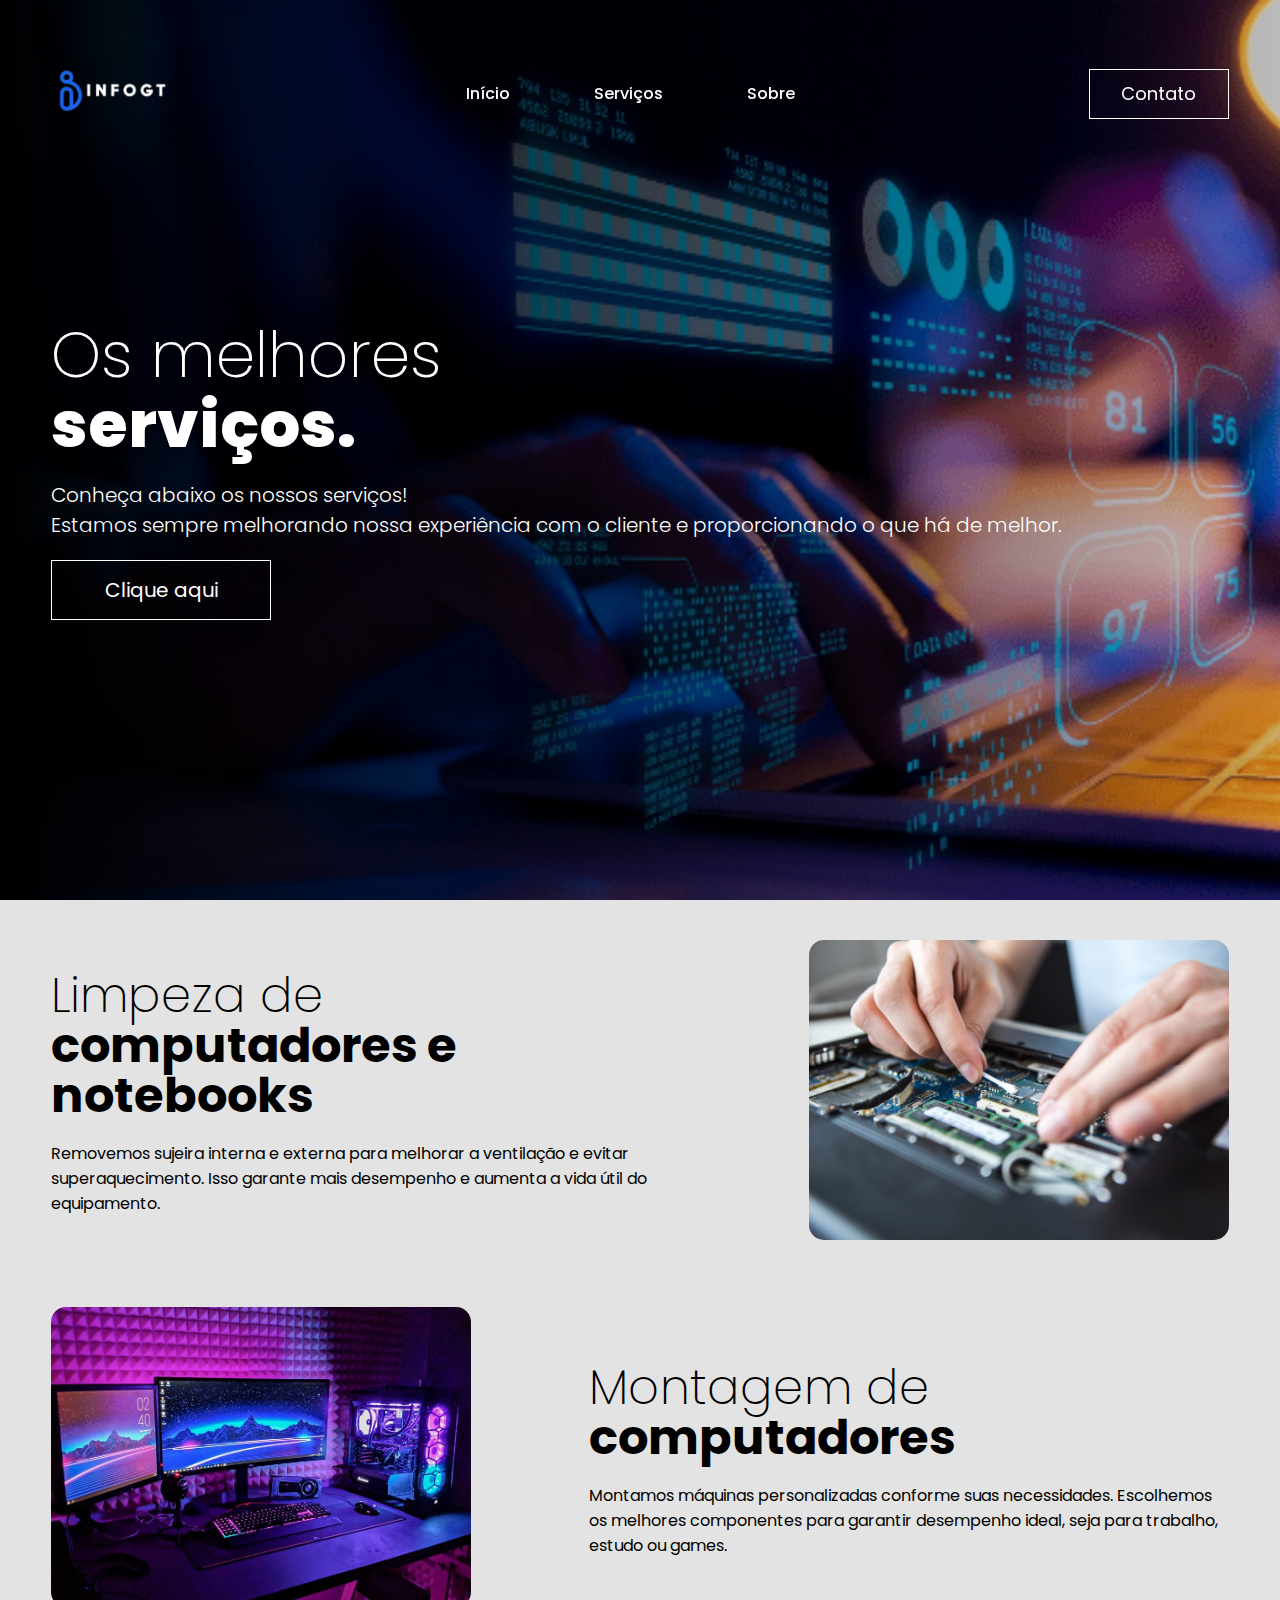
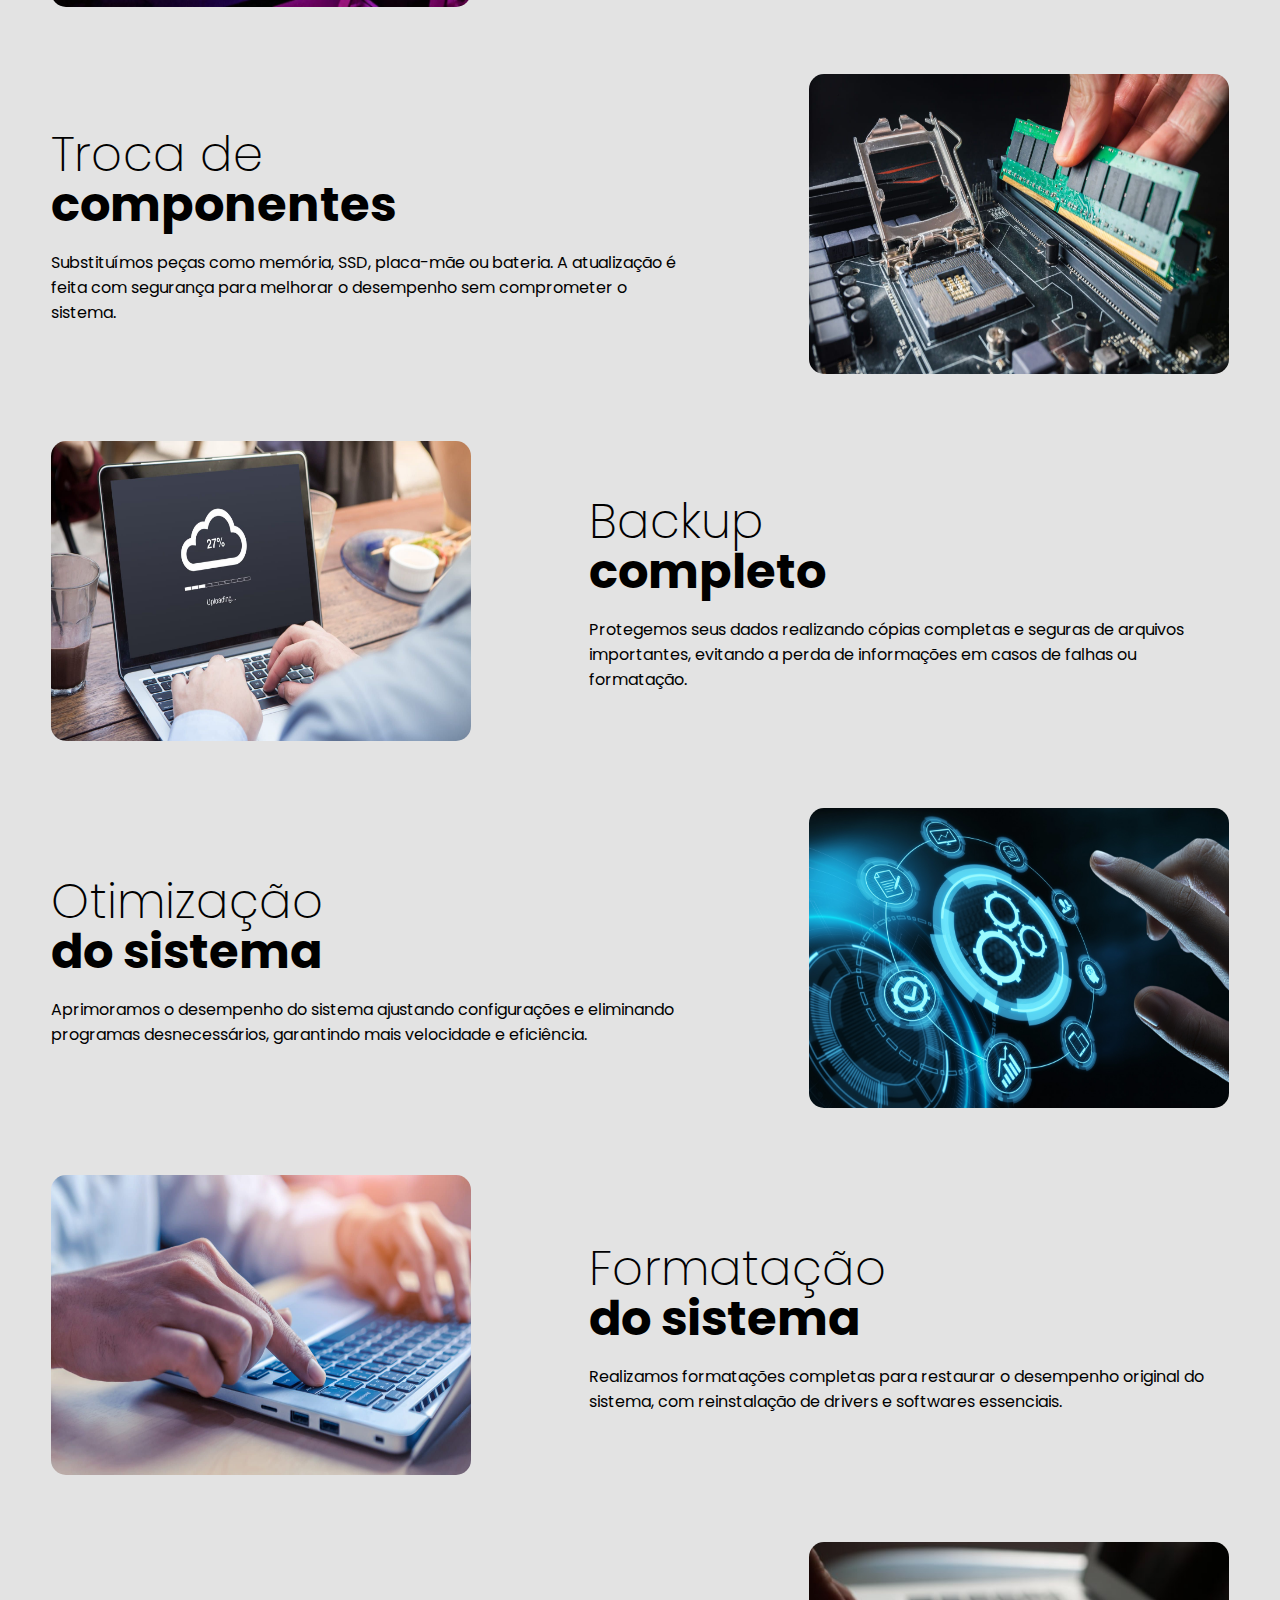
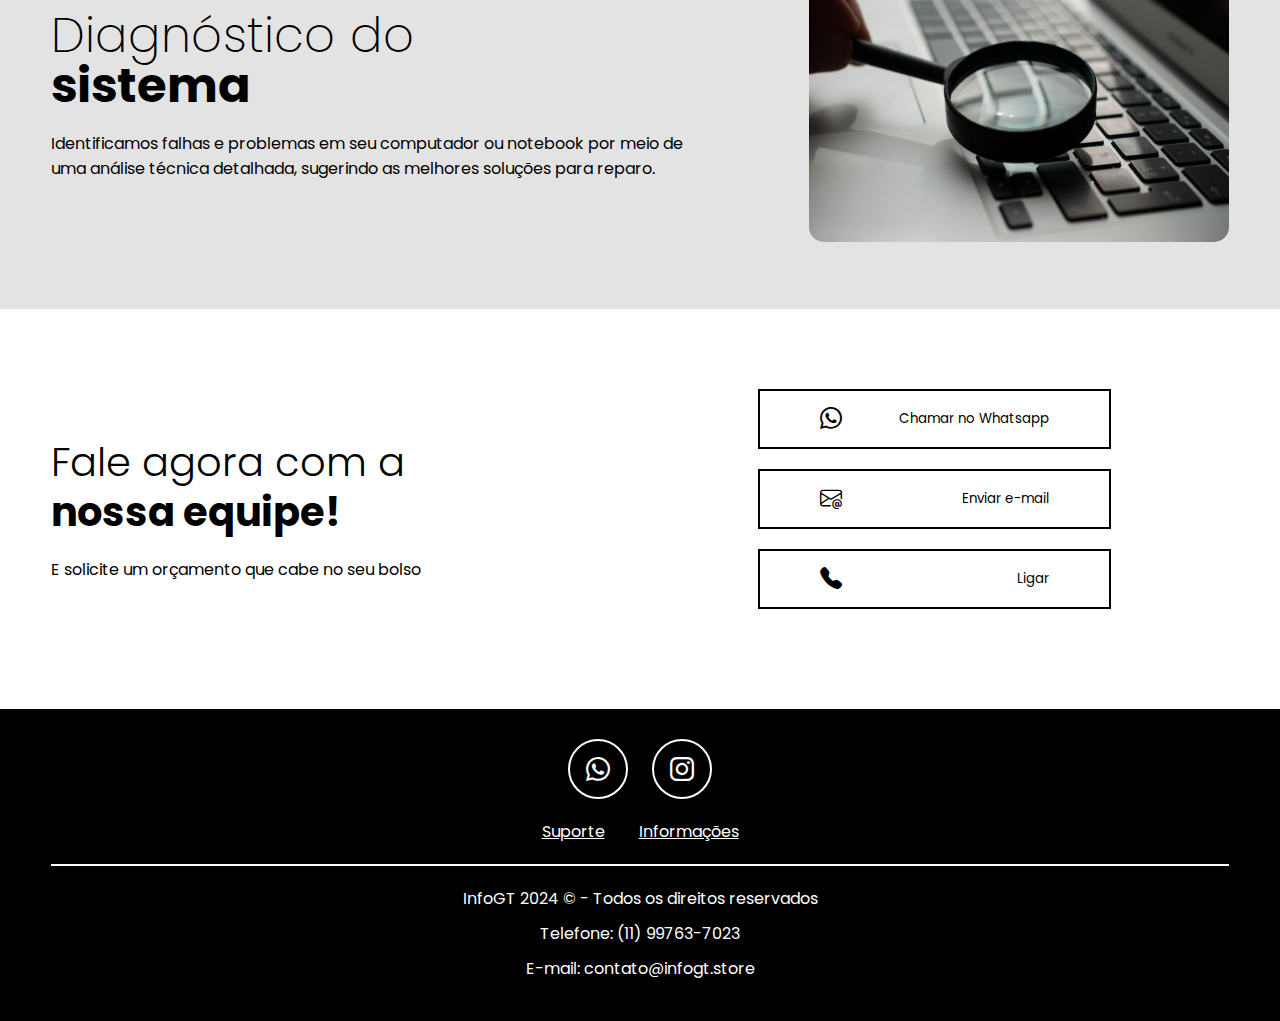
==== servicos.html @ 22f3e5d9 "first commit" ====
<!DOCTYPE html>
<html lang="pt-br">
  <head>
    <meta charset="UTF-8" />
    <meta name="viewport" content="width=device-width, initial-scale=1.0" />
    <title>InfoGT - Seu Computador, Nosso Compromisso!</title>
    <!-- SVG Topo Site -->
    <link
      rel="shortcut icon"
      href="./logos/logo_solo_azul_fundo_transparente.png"
      type="image/x-icon"
    />
    <!-- Link CSS -->
    <link rel="stylesheet" href="./css/responsive.css" media="screen" />
    <link rel="stylesheet" href="./css/style.css" />
    <link rel="stylesheet" href="./css/servicos.css" />
    <!-- Google Fonts -->
    <link rel="preconnect" href="https://fonts.googleapis.com" />
    <link rel="preconnect" href="https://fonts.gstatic.com" crossorigin />
    <link
      href="https://fonts.googleapis.com/css2?family=Poppins:ital,wght@0,100;0,200;0,300;0,400;0,500;0,600;0,700;0,800;0,900;1,100;1,200;1,300;1,400;1,500;1,600;1,700;1,800;1,900&display=swap"
      rel="stylesheet"
    />
    <!-- Bootstrap Icons -->
    <link
      rel="stylesheet"
      href="https://cdn.jsdelivr.net/npm/bootstrap-icons@1.11.3/font/bootstrap-icons.min.css"
    />
  </head>
  <body>
    <header id="header">
      <div class="interface">
        <section class="logo">
          <a href="./index.html" class="logo-branca"
            ><img src="./logos/header_1_logo.png" alt=""
          /></a>
          <a href="./index.html" class="logo-preta"
            ><img src="./logos/header_2_logo.png" alt=""
          /></a>
        </section>

        <section class="menu-desktop">
          <nav>
            <ul>
              <li><a href="./index.html">Início</a></li>
              <li><a href="./servicos.html">Serviços</a></li>
              <li><a href="./sobre.html">Sobre</a></li>
            </ul>
          </nav>
        </section>

        <section class="btn-contato">
          <a
            href="https://api.whatsapp.com/send?phone=+5511997637023&text=Olá, gostaria de fazer um orçamento"
            target="_blank"
          >
            <button>Contato</button>
          </a>
        </section>
        <div class="btn-menu-mob" id="btn-menu-mob">
          <div class="line-menumob-1"></div>
          <div class="line-menumob-2"></div>
        </div>

        <section class="menu-mobile" id="menu-mobile">
          <nav>
            <ul>
              <li><a href="./index.html">Início</a></li>
              <li><a href="./servicos.html">Serviços</a></li>
              <li><a href="./sobre.html">Sobre</a></li>
            </ul>
          </nav>
        </section>
      </div>
    </header>
    <main>
      <section class="hero-site">
        <style>
          section.hero-site {
            height: 100vh;
            background-image: url(./img/hero_tech.png);
            background-repeat: no-repeat;
            background-size: cover;
            position: relative;
            color: #fff;
          }
        </style>
        <div class="interface">
          <div class="txt-hero">
            <h1>Os melhores <span>serviços.</span></h1>
            <p>
              Conheça abaixo os nossos serviços!
              <span
                >Estamos sempre melhorando nossa experiência com o cliente e
                proporcionando o que há de melhor.</span
              >
            </p>
            <a href="#secao" id="secao">
              <button class="">Clique aqui</button>
            </a>
          </div>
        </div>
      </section>

      <section class="vantagens">
        <div class="interface">
          <article class="itens-container">
            <div class="txt-itens">
              <h3><span>Limpeza de</span><br />computadores e notebooks</h3>
              <p>
                Removemos sujeira interna e externa para melhorar a ventilação e
                evitar superaquecimento. Isso garante mais desempenho e aumenta
                a vida útil do equipamento.
              </p>
            </div>
            <div class="img-itens">
              <img
                src="./img-servicos/limpeza.jpg"
                alt="Logotipo de Informática"
              />
            </div>
          </article>
          <article class="itens-container">
            <div class="img-itens item-1">
              <img
                src="./img-servicos/montagem.jpg"
                alt="Logotipo de Informática"
              />
            </div>
            <div class="txt-itens item-2">
              <h3>
                <span>Montagem de</span><br />
                computadores
              </h3>
              <p>
                Montamos máquinas personalizadas conforme suas necessidades.
                Escolhemos os melhores componentes para garantir desempenho
                ideal, seja para trabalho, estudo ou games.
              </p>
            </div>
          </article>
          <article class="itens-container">
            <div class="txt-itens">
              <h3><span>Troca de</span><br />componentes</h3>
              <p>
                Substituímos peças como memória, SSD, placa-mãe ou bateria. A
                atualização é feita com segurança para melhorar o desempenho sem
                comprometer o sistema.
              </p>
            </div>
            <div class="img-itens">
              <img
                src="./img-servicos/troca.jpg"
                alt="Logotipo de Informática"
              />
            </div>
          </article>
          <article class="itens-container">
            <div class="img-itens item-1">
              <img
                src="./img-servicos/backup.jpg"
                alt="Logotipo de Informática"
              />
            </div>
            <div class="txt-itens item-2">
              <h3>
                <span>Backup</span><br />
                completo
              </h3>
              <p>
                Protegemos seus dados realizando cópias completas e seguras de
                arquivos importantes, evitando a perda de informações em casos
                de falhas ou formatação.
              </p>
            </div>
          </article>
          <article class="itens-container">
            <div class="txt-itens">
              <h3><span>Otimização</span><br />do sistema</h3>
              <p>
                Aprimoramos o desempenho do sistema ajustando configurações e
                eliminando programas desnecessários, garantindo mais velocidade
                e eficiência.
              </p>
            </div>
            <div class="img-itens">
              <img
                src="./img-servicos/otimizacao.jpg"
                alt="Logotipo de Informática"
              />
            </div>
          </article>
          <article class="itens-container">
            <div class="img-itens item-1">
              <img
                src="./img-servicos/formatacao.jpg"
                alt="Logotipo de Informática"
              />
            </div>
            <div class="txt-itens item-2">
              <h3>
                <span>Formatação</span><br />
                do sistema
              </h3>
              <p>
                Realizamos formatações completas para restaurar o desempenho
                original do sistema, com reinstalação de drivers e softwares
                essenciais.
              </p>
            </div>
          </article>
          <article class="itens-container">
            <div class="txt-itens">
              <h3><span>Diagnóstico do</span> <br />sistema</h3>
              <p>
                Identificamos falhas e problemas em seu computador ou notebook
                por meio de uma análise técnica detalhada, sugerindo as melhores
                soluções para reparo.
              </p>
            </div>
            <div class="img-itens">
              <img
                src="./img-servicos/diagnostico.jpg"
                alt="Logotipo de Informática"
              />
            </div>
          </article>
        </div>
      </section>

      <section class="contato">
        <div class="interface">
          <article class="txt-contato">
            <h3>Fale agora com a <span>nossa equipe!</span></h3>
            <p>E solicite um orçamento que cabe no seu bolso</p>
          </article>

          <article class="icons-contato">
            <a
              href="https://api.whatsapp.com/send?phone=+5511997637023&text=Olá, gostaria de fazer um orçamento"
              target="_blank"
            >
              <button>
                <i class="bi bi-whatsapp"></i>
                <p>Chamar no Whatsapp</p>
              </button>
            </a>
            <a
              href="mailto:contato@infogt.store?subject=Orçamento&body=Gostaria%20de%20realizar%20um%20orçamento,%20pode%20me%20ajudar?"
            >
              <button>
                <i class="bi bi-envelope-at"></i>
                <p>Enviar e-mail</p>
              </button>
            </a>
            <a href="tel:+5511997637023">
              <button>
                <i class="bi bi-telephone-fill"></i>
                <p>Ligar</p>
              </button>
            </a>
          </article>
        </div>
      </section>
    </main>
    <footer>
      <div class="interface">
        <section class="top-footer">
          <a
            href="https://api.whatsapp.com/send?phone=+5511997637023&text=Olá, gostaria de fazer um orçamento"
            target="_blank"
            ><button><i class="bi bi-whatsapp"></i></button
          ></a>
          <a href="https://www.instagram.com/reparoinfo.gt/" target="_blank"
            ><button><i class="bi bi-instagram"></i></button
          ></a>
        </section>

        <section class="middle-footer">
          <a href="#">Suporte</a>
          <a href="#">Informações</a>
        </section>

        <section class="bottom-footer">
          <p>InfoGT 2024 &copy; - Todos os direitos reservados</p>
          <p>Telefone: (11) 99763-7023</p>
          <p>E-mail: contato@infogt.store</p>
        </section>
      </div>
    </footer>
    <script src="./js/script.js"></script>
    <script src="./js/btn-menu-mob.js"></script>
  </body>
</html>
---- css/responsive.css ----
/* Responsivo da Header */
@media screen and (max-width: 900px) {
  header .menu-desktop,
  header .btn-contato {
    display: none;
  }
}

/* Responsivo da Hero */
@media screen and (max-width: 899px) {
  .hero-site .txt-hero h1 {
    font-size: 1em;
    line-height: 45px;
  }

  .hero-site .txt-hero p {
    font-size: 14px;
  }

  .hero-site .txt-hero p span {
    display: inline;
  }

  .hero-site button {
    font-size: 18px;
  }

  /* Responsivo das Vantagens */

  .vantagens .itens-container {
    flex-direction: column;
  }

  .vantagens .itens-container .img-itens img {
    width: 100%;
    border-radius: 15px;
  }

  .vantagens .itens-container .txt-itens p {
    margin-bottom: 20px;
  }

  .vantagens .itens-container .item-1 {
    order: 1;
  }

  .vantagens .itens-container .item-2 {
    order: 0;
  }

  /* Responsivo Contato */

  .txt-contato,
  .icons-contato {
    display: block;
    width: 100%;
  }

  .contato .txt-contato h3 {
    font-size: 2em;
    line-height: 40px;
  }

  .contato .icons-contato button {
    width: 100%;
  }

  .contato .icons-contato i {
    align-items: center;
  }

  .contato .txt-contato p {
    margin-bottom: 20px;
  }

  /* Responsivo Seção Serviços */

  .servicos h3 {
    font-size: 2.2em;
    line-height: 40px;
  }

  .servicos p {
    margin: 20px 0px;
    font-size: 16px;
  }

  /* Responsivo Como-Funciona */

  .txt-funciona,
  .instrucoes {
    display: block;
    width: 100%;
  }

  .como-funciona .txt-funciona {
    position: static;
  }

  .como-funciona .txt-funciona h3 {
    font-size: 3em;
    line-height: 50px;
  }

  .instrucoes .instru-box {
    flex-direction: column;
    text-align: center;
  }

  /* Responsivo do Footer */

  footer .middle-footer a {
    color: #fff;
    margin: 15px 0;
    display: block;
  }

  footer .bottom-footer p {
    color: #fff;
    margin-top: 10px;
    font-size: 14px;
  }
}
---- css/style.css ----
/* Seletor Universal */
* {
  margin: 0;
  padding: 0;
  box-sizing: border-box;
  font-family: "Poppins", sans-serif;
}

body {
  background-color: #e3e3e3;
}

.interface {
  max-width: 1280px;
  margin: 0 auto;
  padding: 0 4%;
}

header .btn-contato button,
.hero-site button,
.servicos button {
  font-size: 18px;
  background-color: transparent;
  border: 1px solid white;
  color: white;
  cursor: pointer;
  transition: 0.5s;
}

header .btn-contato button:hover,
.hero-site button:hover,
.servicos button:hover {
  background-color: rgb(255, 255, 255);
  color: rgb(0, 0, 0);
}
/* Estilo do Header */

header {
  width: 100%;
  padding: 30px 0px;
  position: fixed;
  top: 0;
  left: 0;
  transition: 0.5s;
  z-index: 5;
}

header .interface {
  display: flex;
  justify-content: space-between;
  align-items: center;
}

header .logo .logo-branca img {
  width: 120px;
  text-decoration: none;
}

header .logo .logo-preta img {
  width: 120px;
  text-decoration: none;
}

/* Estilo Menu Dinâmico */

header .logo .logo-preta img {
  display: none;
}

header.rolar {
  background-color: #ffffff;
  padding: 5px;
  height: 19%;
  box-shadow: 0 0 8px #000000a9;
}

header.rolar .menu-desktop nav ul li a {
  color: #000;
}

header.rolar .btn-contato button {
  border: 1px solid #000;
  color: #000;
}

header.rolar .btn-contato button:hover {
  background-color: #000000;
  color: #fff;
}

header.rolar .logo .logo-branca img {
  display: none;
}

header.rolar .logo .logo-preta img {
  display: block;
}

/* FimEstilo Menu Dinâmico */

header .menu-desktop nav ul {
  list-style-type: none;
}

header .menu-desktop nav ul li {
  display: inline-block;
  margin: 0px 40px;
  font-weight: 500;
}

header .menu-desktop nav ul li a {
  color: white;
  text-decoration: none;
  display: inline-block;
  transition: 0.2s;
}

.menu-desktop nav a:hover {
  transform: scale(1.7);
}

header .btn-contato button {
  width: 140px;
  height: 50px;
}

/* Estilo do Botão Mobile */

header .btn-menu-mob {
  display: none;
  position: relative;
  z-index: 4;
}

header .btn-menu-mob div {
  background-color: #fff;
  height: 3px;
  margin: 10px 0;
  transition: 0.1s;
}

header .btn-menu-mob .line-menumob-1 {
  width: 30px;
}

header .btn-menu-mob .line-menumob-2 {
  width: 20px;
}

header.rolar .btn-menu-mob div {
  background-color: #000;
}

header .btn-menu-mob .line-menumob-1.ativo1 {
  transform: rotate(45deg) translate(30%);
}

header .btn-menu-mob .line-menumob-2.ativo2 {
  transform: rotate(-45deg) translate(30%);
  width: 30px;
}

/* Estilo Menu Mobile */

header .menu-mobile {
  width: 0;
  height: 0;
  border-color: #000;
  position: absolute;
  top: 0;
  right: 0;

  display: flex;
  align-items: center;
  justify-content: center;
  text-align: center;

  overflow: hidden;
  transition: 0.2s;
}

.header .menu-mobile.abrir {
  width: 100%;
  height: 100vh;
}

header .menu-mobile nav {
  width: 100%;
}

header .menu-mobile nav ul {
  list-style-type: none;
}

header .menu-mobile nav a {
  font-size: 24px;
  text-decoration: none;
  color: #fff;
  padding: 20px 0;
  display: block;
  transition: 0.2s;
}

header .menu-mobile nav a:hover {
  background-color: #fff;
  color: #000;
  box-shadow: 0 0 20px #fff;
}

/* Estilo do Hero */

section.hero-site {
  height: 100vh;
  background-image: url(../img/setup2.png);
  background-repeat: no-repeat;
  background-size: cover;
  position: relative;
  color: #fff;
}

.hero-site .interface {
  display: flex;
  align-items: center;
  height: 100%;
}

.hero-site .txt-hero h1 {
  margin-top: 40px;
  font-size: 4em;
  line-height: 70px;
  font-weight: 200;
  z-index: 1;
}

.hero-site .txt-hero h1 span {
  display: block;
  font-weight: 800;
}

.hero-site .txt-hero p {
  font-size: 20px;
  font-weight: 300;
  margin: 20px 0px;
}

.hero-site .txt-hero p span {
  display: block;
}

.hero-site button {
  width: 220px;
  height: 60px;
  font-size: 20px;
}

/* Estilo das Vantagens */

section .vantagens {
  padding: 80px 0px;
}

.vantagens .itens-container {
  display: flex;
  align-items: center;
  justify-content: space-between;
  gap: 10%;
  margin-bottom: 60px;
  margin-top: 40px;
}

.vantagens .itens-container .img-itens img {
  width: 420px;
  height: 300px;
  border-radius: 15px;
}

.vantagens .itens-container .txt-itens h3 {
  font-size: 3em;
  line-height: 50px;
  margin-bottom: 20px;
}

.itens-container .txt-itens h3 span {
  font-weight: 200;
}

/* Estilo dos botões de contato */

section.contato {
  background-color: white;
  width: 100%;
  padding: 80px 0px;
}

.txt-contato,
.icons-contato {
  display: inline-block;
  width: 50%;
  margin-right: -4px;
  vertical-align: middle;
}

.contato .txt-contato h3 {
  font-size: 2.5em;
  line-height: 50px;
  font-weight: 300;
  margin-bottom: 20px;
}

.contato .txt-contato h3 span {
  display: block;
  font-weight: 700;
}

.contato .icons-contato a {
  text-decoration: none;
}

.contato .icons-contato button {
  display: flex;
  align-items: center;
  justify-content: space-between;
  padding: 0 60px;
  width: 60%;
  height: 60px;
  margin: 0px auto 20px auto;
  background-color: transparent;
  border: 2px solid black;
  cursor: pointer;
  transition: 0.5s;
}

.contato .icons-contato button i {
  font-size: 22px;
}

.contato .icons-contato button:hover {
  background-color: black;
}
.contato .icons-contato button:hover i,
.contato .icons-contato button:hover p {
  color: #fff;
}

/* Estilo da Seção Serviços */

section.servicos {
  height: 600px;
  background-image: url(../img/montagem_servicos.jpg);
  background-position: center;
  background-size: cover;
  background-repeat: no-repeat;
  position: relative;
  color: #fff;
  text-align: center;
  background-attachment: fixed;
}

.servicos > .overlay {
  position: absolute;
  top: 0;
  left: 0;
  background-color: rgba(0, 0, 0, 0.671);
  width: 100%;
  height: 100%;
  z-index: 1;
}

.servicos > .interface {
  display: flex;
  align-items: center;
  justify-content: center;
  flex-direction: column;
  height: 100%;
  z-index: 2;
  position: relative;
}

.servicos h3 {
  font-size: 3em;
  line-height: 50px;
  font-weight: 200;
}

.servicos h3 span {
  display: block;
  font-weight: 600;
}

.servicos p {
  margin: 20px 0px;
  font-size: 20px;
  font-weight: 300;
}

.servicos button {
  width: 220px;
  height: 60px;
}

/* Estilo Seção Como Funciona */

section.como-funciona {
  padding: 80px 0px;
}

.txt-funciona,
.instrucoes {
  display: inline-block;
  width: 50%;
  margin-right: -4px;
  vertical-align: top;
}

.como-funciona .txt-funciona {
  position: sticky;
  top: 50%;
  padding-bottom: 30px;
}

.como-funciona .txt-funciona h3 {
  font-size: 4em;
  line-height: 60px;
  font-weight: 300;
}

.como-funciona .txt-funciona h3 span {
  display: block;
  font-weight: 700;
}

.instrucoes .instru-box {
  display: flex;
  align-items: center;
  gap: 20px;
  margin-bottom: 40px;
  border: 2px solid #000;
  padding: 25px;
}

.instrucoes .instru-box img {
  max-width: 100px;
}

.instrucoes .instru-box h4 {
  font-size: 1.5em;
  font-weight: 800;
}

.instrucoes .instru-box h4 span {
  font-weight: 300;
}

.instrucoes .instru-box p {
  line-height: 20px;
}

/* Estilo do Footer */

footer {
  background-color: #000;
  text-align: center;
  padding: 30px 0;
  width: 100%;
}

footer .top-footer button {
  width: 60px;
  height: 60px;
  border-radius: 50%;
  border: 2px solid #fff;
  background-color: transparent;
  color: #fff;
  font-size: 24px;
  cursor: pointer;
  margin: 0 10px;
  transition: 0.5s;
}

footer .top-footer button:hover {
  background-color: #ffffff;
  color: #000000;
}

footer .middle-footer {
  margin: 20px 0;
}

footer .middle-footer a {
  color: #fff;
  margin: 0 15px;
}

footer .bottom-footer {
  border-top: 2px solid #fff;
  padding: 10px;
}

footer .bottom-footer p {
  color: #fff;
  margin-top: 10px;
}
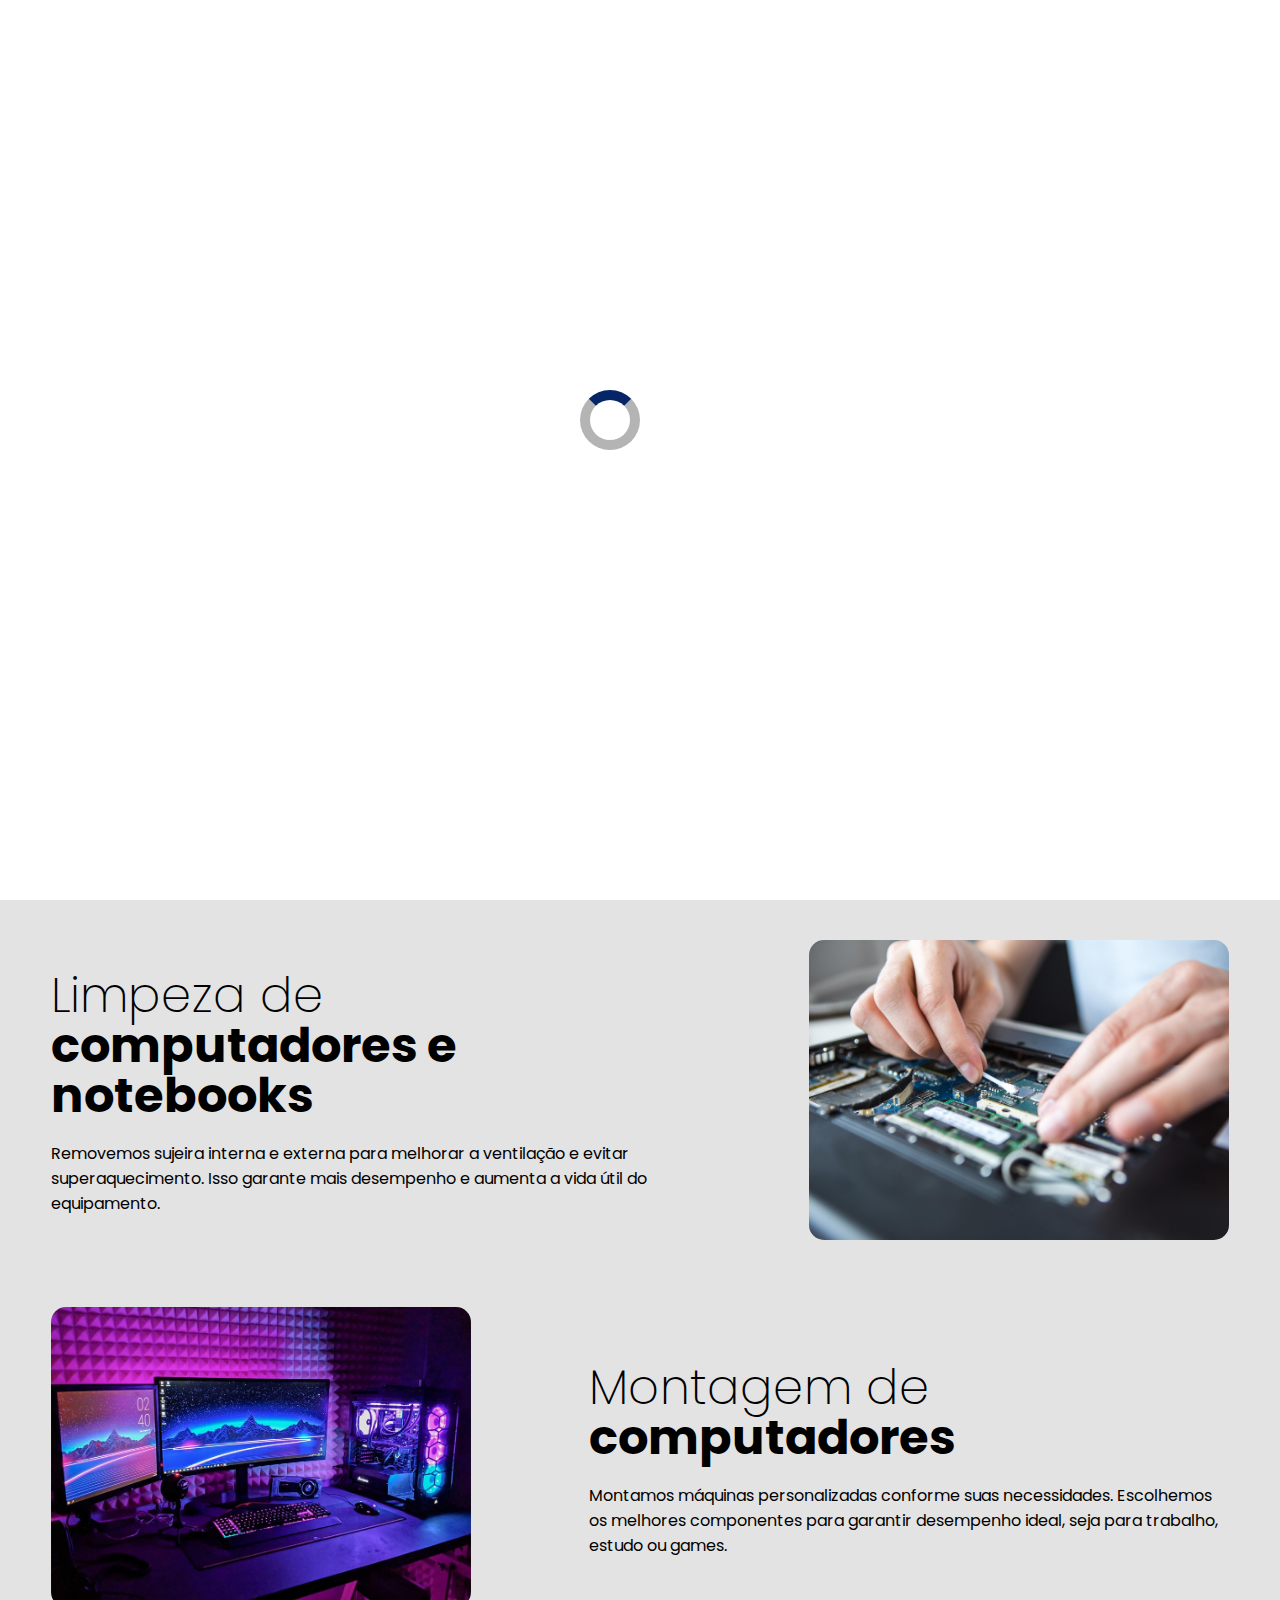
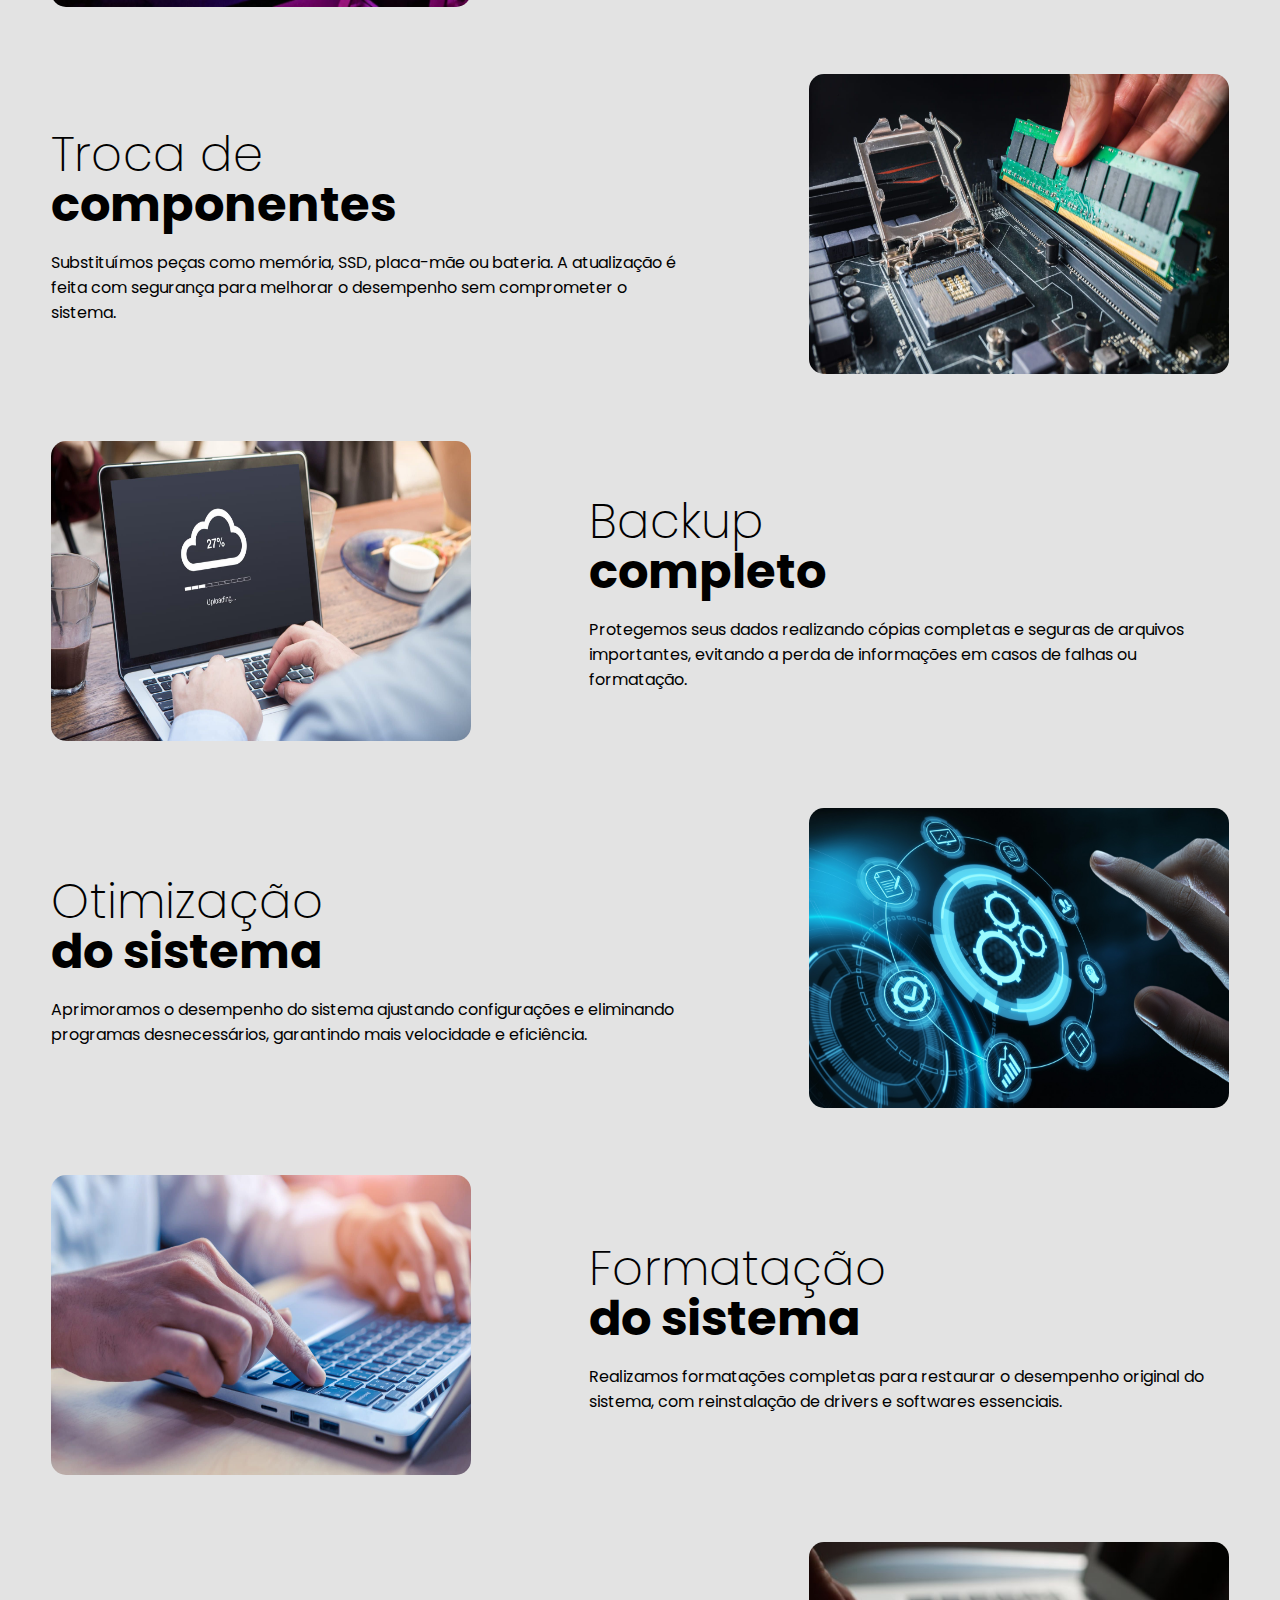
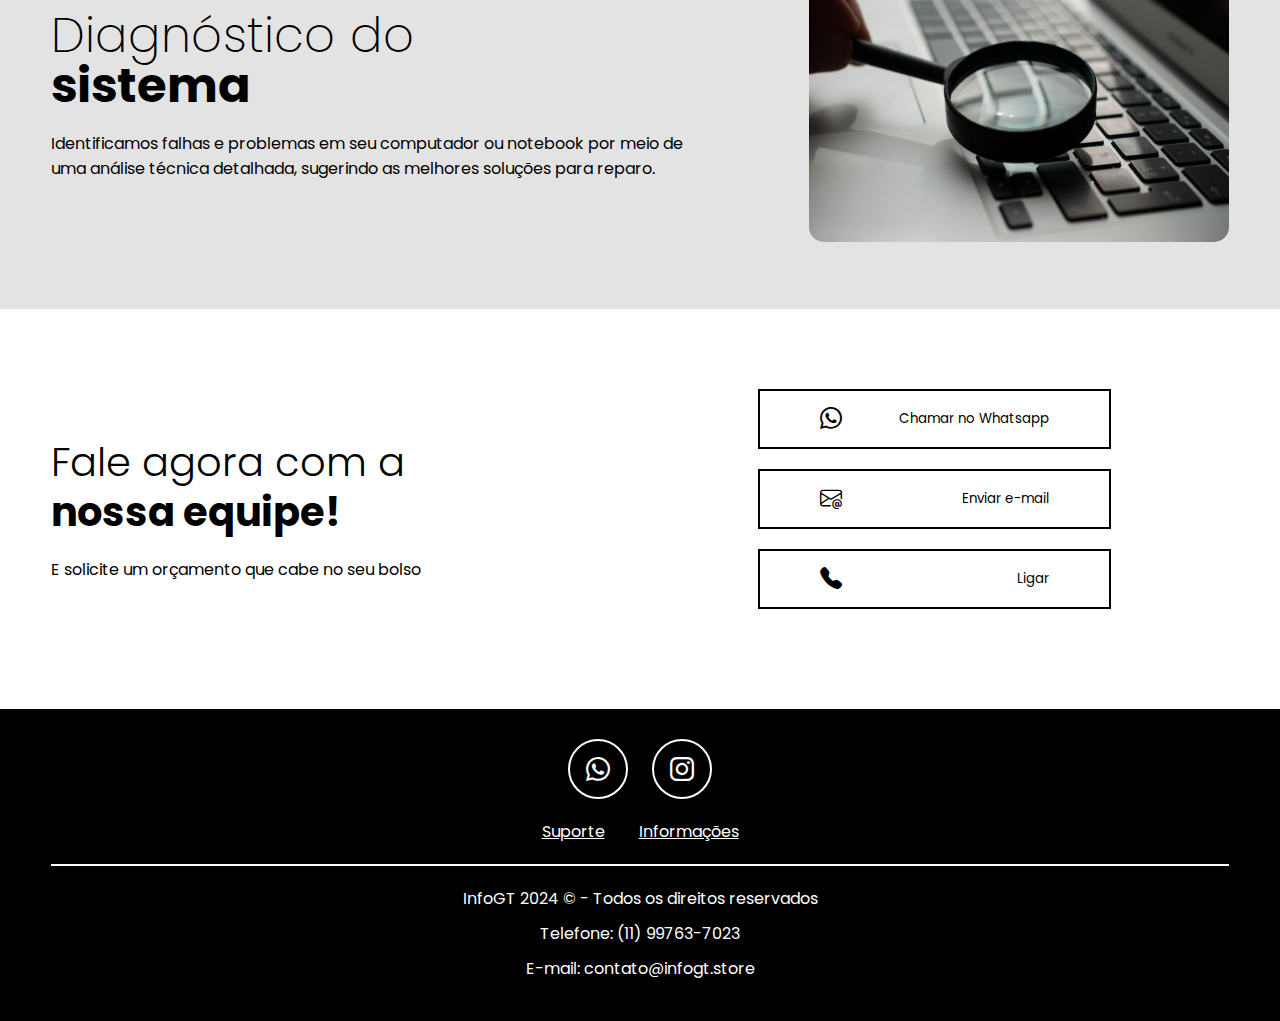
==== commit d8917169: "Adicionado Loading" ====
--- a/servicos.html
+++ b/servicos.html
@@ -14,6 +14,7 @@
     <link rel="stylesheet" href="./css/responsive.css" media="screen" />
     <link rel="stylesheet" href="./css/style.css" />
     <link rel="stylesheet" href="./css/servicos.css" />
+    <link rel="stylesheet" href="/css/loading.css" />
     <!-- Google Fonts -->
     <link rel="preconnect" href="https://fonts.googleapis.com" />
     <link rel="preconnect" href="https://fonts.gstatic.com" crossorigin />
@@ -28,6 +29,10 @@
     />
   </head>
   <body>
+    <div class="preloader" id="preloader">
+      <div class="loader" id="loader"></div>
+    </div>
+
     <header id="header">
       <div class="interface">
         <section class="logo">
@@ -290,5 +295,6 @@
     </footer>
     <script src="./js/script.js"></script>
     <script src="./js/btn-menu-mob.js"></script>
+    <script src="./js/loading.js"></script>
   </body>
 </html>
--- a/css/style.css
+++ b/css/style.css
@@ -22,7 +22,7 @@
   font-size: 18px;
   background-color: transparent;
   border: 1px solid white;
-  color: white;
+  color: rgb(255, 255, 255);
   cursor: pointer;
   transition: 0.5s;
 }
--- a/css/loading.css
+++ b/css/loading.css
@@ -0,0 +1,58 @@
+.preloader {
+  position: fixed;
+  top: 0;
+  left: 0;
+  animation: spinz 1.35s linear infinite;
+  width: 100%;
+  height: 100%;
+  background-color: rgb(255, 255, 255);
+  z-index: 10;
+}
+
+.loader {
+  border: 10px solid #0000004b;
+  border-top: 10px solid #062566;
+  border-radius: 50%;
+  width: 60px;
+  height: 60px;
+  animation: spin 1.35s linear infinite;
+  position: absolute;
+  top: 50%;
+  left: 50%;
+  margin-top: -60px;
+  margin-left: -60px;
+}
+
+@keyframes spin {
+  0% {
+    transform: rotate(0deg);
+    opacity: 1;
+  }
+  50% {
+    transform: rotate(360deg);
+    opacity: 1;
+  }
+  75% {
+    opacity: 1;
+    transform: rotate(720deg);
+  }
+  100% {
+    transform: rotate(1000deg);
+    opacity: 0;
+  }
+}
+
+@keyframes spinz {
+  0% {
+    opacity: 1;
+  }
+  50% {
+    opacity: 1;
+  }
+  75% {
+    opacity: 1;
+  }
+  100% {
+    opacity: 0;
+  }
+}
